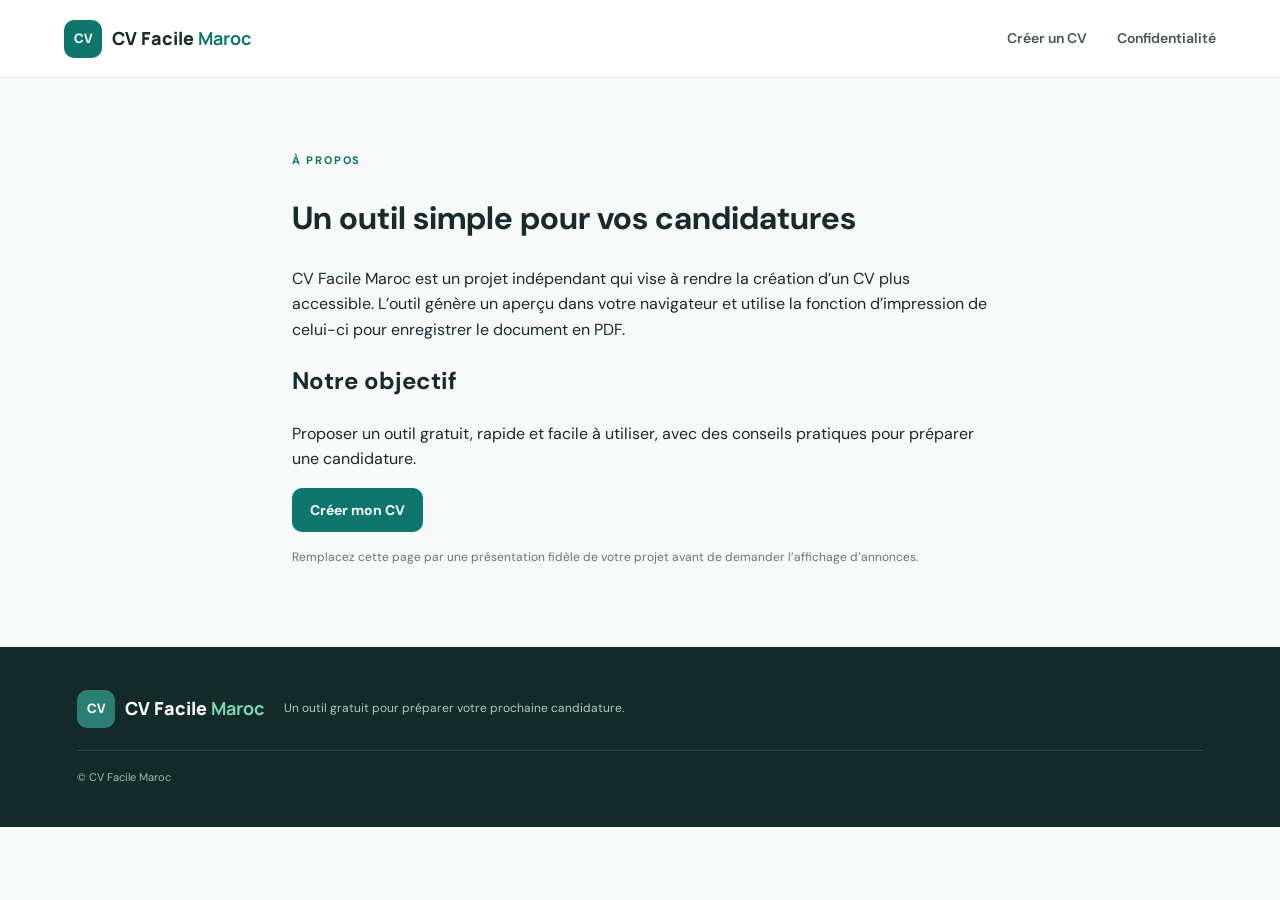
==== about.html @ 74975ae7 "Add files via upload" ====
<!doctype html><html lang="fr"><head><meta charset="utf-8"><meta name="viewport" content="width=device-width,initial-scale=1"><title>À propos — CV Facile Maroc</title><link rel="stylesheet" href="styles.css"></head><body><header class="site-header"><a class="brand" href="index.html"><span class="brand-mark">CV</span><span>CV Facile <b>Maroc</b></span></a><nav><a href="index.html#outil">Créer un CV</a><a href="privacy.html">Confidentialité</a></nav><button class="menu-btn" aria-label="Ouvrir le menu">☰</button></header><main class="section" style="max-width:850px;margin:auto"><span class="eyebrow">À PROPOS</span><h1>Un outil simple pour vos candidatures</h1><p>CV Facile Maroc est un projet indépendant qui vise à rendre la création d’un CV plus accessible. L’outil génère un aperçu dans votre navigateur et utilise la fonction d’impression de celui-ci pour enregistrer le document en PDF.</p><h2>Notre objectif</h2><p>Proposer un outil gratuit, rapide et facile à utiliser, avec des conseils pratiques pour préparer une candidature.</p><p><a class="btn primary" href="index.html#outil">Créer mon CV</a></p><p class="hint">Remplacez cette page par une présentation fidèle de votre projet avant de demander l’affichage d’annonces.</p></main><footer><a class="brand" href="index.html"><span class="brand-mark">CV</span><span>CV Facile <b>Maroc</b></span></a><p>Un outil gratuit pour préparer votre prochaine candidature.</p><small>© <span id="year"></span> CV Facile Maroc</small></footer><script src="script.js"></script></body></html>
---- styles.css ----
@import url('https://fonts.googleapis.com/css2?family=DM+Sans:wght@400;500;600;700&family=Manrope:wght@400;500;600;700;800&display=swap');
:root{--ink:#172b2a;--muted:#647572;--green:#0f766e;--green2:#115e59;--mint:#e4f5ef;--paper:#fff;--bg:#f7faf8;--line:#e2eae6;--orange:#f2b66d;--shadow:0 16px 50px #173c2d12}*{box-sizing:border-box}html{scroll-behavior:smooth;scroll-padding-top:90px}body{margin:0;background:var(--bg);color:var(--ink);font-family:'DM Sans',sans-serif;line-height:1.6}a{color:inherit;text-decoration:none}.site-header{height:78px;display:flex;align-items:center;justify-content:space-between;padding:0 max(5vw,22px);background:#ffffffed;border-bottom:1px solid var(--line);position:sticky;top:0;z-index:10;backdrop-filter:blur(14px)}.brand{display:flex;align-items:center;gap:10px;font-family:Manrope,sans-serif;font-weight:800;font-size:18px}.brand b{color:var(--green)}.brand-mark{display:grid;place-items:center;background:var(--green);color:white;border-radius:10px;width:38px;height:38px;font-size:13px}.site-header nav{display:flex;gap:30px;font-size:14px;font-weight:600;color:#425653}.site-header nav a:hover,footer a:hover{color:var(--green)}.menu-btn{display:none;border:0;background:transparent;font-size:24px}.hero{display:grid;grid-template-columns:1fr 1fr;align-items:center;gap:30px;padding:68px max(7vw,24px) 55px;background:radial-gradient(ellipse at 80% 20%,#d7f1e6 0,transparent 48%),linear-gradient(135deg,#f9fcfa,#eff8f3)}.hero-copy{max-width:630px}.eyebrow{font-size:11px;letter-spacing:1.8px;color:var(--green);font-weight:800}.hero h1{font:800 clamp(36px,4.5vw,60px)/1.12 Manrope,sans-serif;letter-spacing:-2px;margin:18px 0}.hero h1 em{color:var(--green);font-style:normal}.hero p{font-size:17px;color:#526662;max-width:540px}.hero-art img{display:block;width:100%;max-height:410px;object-fit:contain}.hero-actions{display:flex;flex-direction:column;align-items:flex-start;gap:13px;margin-top:28px}.btn{display:inline-flex;align-items:center;justify-content:center;gap:12px;border:0;border-radius:10px;padding:13px 18px;font:700 14px 'DM Sans',sans-serif;cursor:pointer;transition:transform .2s,background .2s}.btn:hover{transform:translateY(-2px)}.primary{background:var(--green);color:white}.primary:hover{background:var(--green2)}.secondary{background:#edf3ef;color:var(--ink)}.download{background:var(--mint);color:var(--green);padding:10px 13px}.trust,.hint{font-size:12px;color:var(--muted)}.ad-slot{max-width:1000px;min-height:82px;border:1px dashed #c7d8cf;border-radius:10px;margin:26px auto;padding:14px;display:flex;flex-direction:column;align-items:center;justify-content:center;gap:2px;color:#84968f;background:#fbfdfb}.ad-slot span{font-size:9px;letter-spacing:2px;font-weight:700}.ad-slot small{font-size:11px;text-align:center}.section{padding:68px max(6vw,22px)}.section-heading{text-align:center;max-width:650px;margin:0 auto 34px}.section-heading h2,.tips h2{font:800 clamp(28px,3vw,38px)/1.2 Manrope,sans-serif;letter-spacing:-1px;margin:10px 0}.section-heading p{color:var(--muted);font-size:14px}.builder{max-width:1240px;margin:auto;display:grid;grid-template-columns:minmax(0,1.05fr) minmax(0,.95fr);gap:24px;align-items:start}.form-panel,.preview-panel{background:white;border:1px solid var(--line);border-radius:16px;box-shadow:var(--shadow);padding:25px;min-width:0}.form-section{padding:0 0 22px;margin-bottom:22px;border-bottom:1px solid var(--line)}.form-section h3{font:800 14px Manrope,sans-serif;margin:0 0 17px}.field-grid{display:grid;grid-template-columns:1fr 1fr;gap:14px}.form-panel label{display:flex;flex-direction:column;gap:7px;font-size:12px;font-weight:700;color:#3c514c;margin-bottom:14px}.field-grid label{margin:0}input,textarea{width:100%;border:1px solid #dbe5df;border-radius:8px;padding:11px 12px;background:#fbfdfb;color:var(--ink);font:400 13px 'DM Sans',sans-serif;outline:none}input:focus,textarea:focus{border-color:var(--green);box-shadow:0 0 0 3px #0f766e18}textarea{resize:vertical}::placeholder{color:#9aa9a3}.form-actions{display:flex;gap:10px;flex-wrap:wrap}.privacy{font-size:11px;color:var(--muted);margin:17px 0 0}.preview-panel{position:sticky;top:96px;background:#f0f5f2}.preview-top{display:flex;align-items:center;justify-content:space-between;gap:10px;margin-bottom:18px}.preview-top h3{margin:2px 0 0;font:800 20px Manrope}.cv-paper{background:white;min-height:720px;padding:38px 34px;box-shadow:0 5px 25px #183b2b0d;border:1px solid #e8eeea;color:#263b37;overflow-wrap:anywhere}.cv-head{border-bottom:2px solid var(--green);padding-bottom:20px;display:flex;align-items:center;gap:18px}.cv-head-text{flex:1;min-width:0}.cv-photo{width:88px;height:105px;object-fit:cover;border-radius:8px;border:1px solid #dce7e0;flex:0 0 auto}.cv-photo[hidden]{display:none!important}.photo-upload small{font-size:11px;color:var(--muted);font-weight:400}.cv-head h1{font:800 27px/1.2 Manrope,sans-serif;margin:0 0 7px;color:#173b35}.cv-head>p{font-size:14px;font-weight:700;color:var(--green);margin:0 0 10px}.cv-contact{font-size:10px;color:#63736e}.cv-block{margin-top:22px}.cv-block h2{font:800 11px Manrope,sans-serif;letter-spacing:1.5px;color:var(--green);padding-bottom:7px;border-bottom:1px solid #e0e9e4;margin:0 0 10px}.cv-block p,.cv-lines{white-space:pre-line;font-size:11px;line-height:1.65;color:#4c5d58;margin:0}.skill-tags{display:flex;flex-wrap:wrap;gap:6px}.skill-tags span{font-size:10px;background:#e9f5ef;color:#23645a;border-radius:4px;padding:4px 7px}.steps{background:#eaf5ef}.step-grid{max-width:1080px;margin:auto;display:grid;grid-template-columns:repeat(3,1fr);gap:18px}.step-grid article{background:#fff;border:1px solid #dcebe3;border-radius:14px;padding:26px}.step-grid article>span{display:grid;place-items:center;background:var(--mint);color:var(--green);font-weight:800;width:42px;height:42px;border-radius:12px}.step-grid h3{font:800 17px Manrope;margin:18px 0 8px}.step-grid p,.tips p{font-size:14px;color:var(--muted);margin:0}.tips{display:grid;grid-template-columns:1fr 1fr;gap:70px;align-items:center}.tip-list{display:grid;gap:14px}.tip-list article{display:flex;gap:15px;align-items:flex-start;padding:15px;background:white;border:1px solid var(--line);border-radius:12px}.tip-list article>b{color:var(--green);font:800 14px Manrope}.tip-list article span{display:flex;flex-direction:column}.tip-list strong{font-size:14px}.tip-list small{color:var(--muted);font-size:12px}.faq{max-width:850px;margin:auto}.faq details{background:white;border:1px solid var(--line);border-radius:10px;padding:16px 18px;margin:10px 0}.faq summary{font-weight:700;font-size:14px;cursor:pointer}.faq details p{font-size:13px;color:var(--muted)}footer{background:#142c29;color:#dbe8e1;padding:40px max(6vw,22px);display:flex;align-items:center;gap:20px;flex-wrap:wrap}footer .brand{color:white}footer .brand b{color:#81d5b5}footer .brand-mark{background:#2a8172}footer p{font-size:12px;color:#b3c8be;margin-right:auto}footer div{display:flex;gap:18px;font-size:12px}footer small{width:100%;border-top:1px solid #ffffff20;padding-top:18px;color:#a5b9b0;font-size:11px}
@media(max-width:900px){.hero{padding-top:45px}.builder{grid-template-columns:1fr}.preview-panel{position:static}.tips{gap:28px}}@media(max-width:650px){.site-header{height:68px}.site-header nav{display:none;position:absolute;top:67px;left:0;right:0;background:white;padding:18px 24px;flex-direction:column;gap:16px;border-bottom:1px solid var(--line)}.site-header nav.open{display:flex}.menu-btn{display:block}.hero{grid-template-columns:1fr;padding:42px 22px 30px}.hero-art{grid-row:1}.hero-art img{max-height:230px}.hero-copy{grid-row:2}.hero h1{letter-spacing:-1.3px}.hero p{font-size:15px}.section{padding:48px 17px}.ad-slot{margin:18px 17px}.form-panel,.preview-panel{padding:17px}.field-grid{grid-template-columns:1fr}.cv-paper{padding:25px 22px;min-height:640px}.preview-top{align-items:flex-start;flex-direction:column}.step-grid,.tips{grid-template-columns:1fr}.step-grid article{padding:20px}footer{align-items:flex-start;flex-direction:column}footer p{margin:0}footer div{flex-wrap:wrap}}
@media print{
  @page{size:A4;margin:12mm}
  body{background:#fff!important;color:#172b2a!important}
  .site-header, .hero, .ad-slot, .section-heading, .form-panel, .preview-top, footer, .hint{display:none!important}
  main{display:block!important;margin:0!important;padding:0!important}
  #outil, .builder{display:block!important;margin:0!important;padding:0!important}
  .preview-panel{display:block!important;position:static!important;width:100%!important;max-width:none!important;margin:0!important;padding:0!important;border:0!important;box-shadow:none!important;background:#fff!important}
  #cvPreview,.cv-paper{display:block!important;visibility:visible!important;border:0!important;box-shadow:none!important;padding:0!important;width:100%!important;max-width:none!important;min-height:0!important;margin:0!important;background:#fff!important}
  .cv-paper *{visibility:visible!important}
  .cv-photo{display:block!important;max-width:88px!important;max-height:105px!important;print-color-adjust:exact;-webkit-print-color-adjust:exact}
  .cv-block{break-inside:avoid}
}
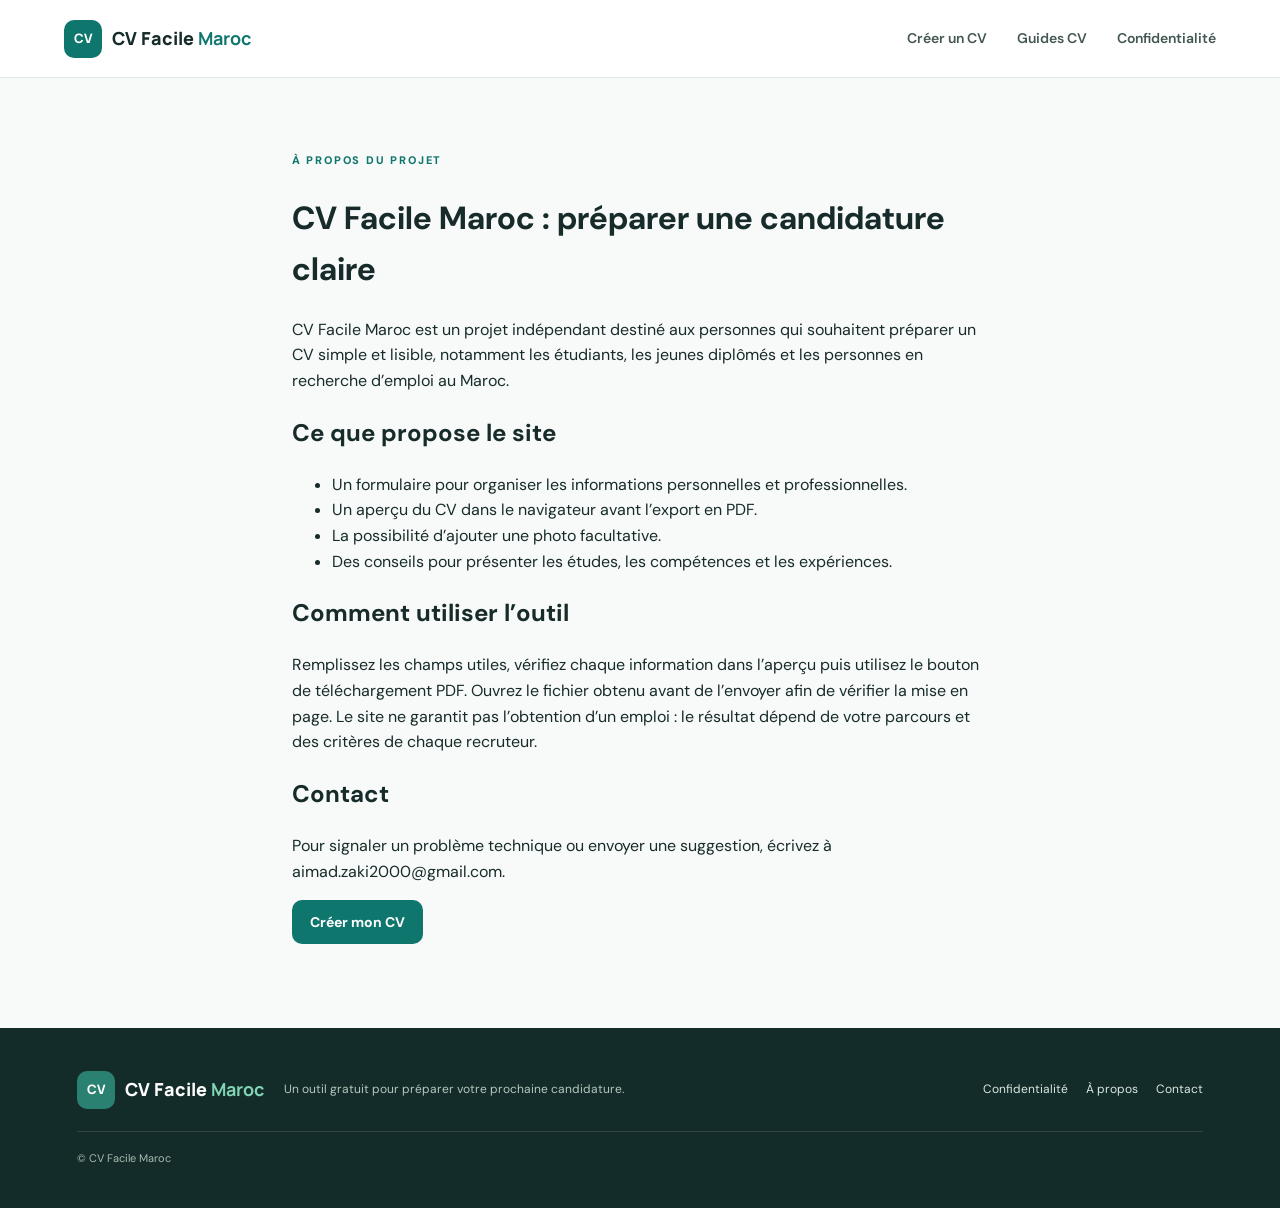
==== commit c435eb6f: "Add files via upload" ====
--- a/about.html
+++ b/about.html
@@ -1 +1 @@
-<!doctype html><html lang="fr"><head><meta charset="utf-8"><meta name="viewport" content="width=device-width,initial-scale=1"><title>À propos — CV Facile Maroc</title><link rel="stylesheet" href="styles.css"></head><body><header class="site-header"><a class="brand" href="index.html"><span class="brand-mark">CV</span><span>CV Facile <b>Maroc</b></span></a><nav><a href="index.html#outil">Créer un CV</a><a href="privacy.html">Confidentialité</a></nav><button class="menu-btn" aria-label="Ouvrir le menu">☰</button></header><main class="section" style="max-width:850px;margin:auto"><span class="eyebrow">À PROPOS</span><h1>Un outil simple pour vos candidatures</h1><p>CV Facile Maroc est un projet indépendant qui vise à rendre la création d’un CV plus accessible. L’outil génère un aperçu dans votre navigateur et utilise la fonction d’impression de celui-ci pour enregistrer le document en PDF.</p><h2>Notre objectif</h2><p>Proposer un outil gratuit, rapide et facile à utiliser, avec des conseils pratiques pour préparer une candidature.</p><p><a class="btn primary" href="index.html#outil">Créer mon CV</a></p><p class="hint">Remplacez cette page par une présentation fidèle de votre projet avant de demander l’affichage d’annonces.</p></main><footer><a class="brand" href="index.html"><span class="brand-mark">CV</span><span>CV Facile <b>Maroc</b></span></a><p>Un outil gratuit pour préparer votre prochaine candidature.</p><small>© <span id="year"></span> CV Facile Maroc</small></footer><script src="script.js"></script></body></html>+<!doctype html><html lang="fr"><head><meta charset="utf-8"><meta name="viewport" content="width=device-width,initial-scale=1"><meta name="description" content="Découvrez CV Facile Maroc, un outil gratuit pour préparer un CV et des conseils pratiques pour vos candidatures."><title>À propos — CV Facile Maroc</title><link rel="stylesheet" href="styles.css"></head><body><header class="site-header"><a class="brand" href="index.html"><span class="brand-mark">CV</span><span>CV Facile <b>Maroc</b></span></a><nav><a href="index.html#outil">Créer un CV</a><a href="guides.html">Guides CV</a><a href="privacy.html">Confidentialité</a></nav><button class="menu-btn" aria-label="Ouvrir le menu">☰</button></header><main class="section" style="max-width:850px;margin:auto"><span class="eyebrow">À PROPOS DU PROJET</span><h1>CV Facile Maroc : préparer une candidature claire</h1><p>CV Facile Maroc est un projet indépendant destiné aux personnes qui souhaitent préparer un CV simple et lisible, notamment les étudiants, les jeunes diplômés et les personnes en recherche d’emploi au Maroc.</p><h2>Ce que propose le site</h2><ul><li>Un formulaire pour organiser les informations personnelles et professionnelles.</li><li>Un aperçu du CV dans le navigateur avant l’export en PDF.</li><li>La possibilité d’ajouter une photo facultative.</li><li>Des conseils pour présenter les études, les compétences et les expériences.</li></ul><h2>Comment utiliser l’outil</h2><p>Remplissez les champs utiles, vérifiez chaque information dans l’aperçu puis utilisez le bouton de téléchargement PDF. Ouvrez le fichier obtenu avant de l’envoyer afin de vérifier la mise en page. Le site ne garantit pas l’obtention d’un emploi : le résultat dépend de votre parcours et des critères de chaque recruteur.</p><h2>Contact</h2><p>Pour signaler un problème technique ou envoyer une suggestion, écrivez à <a href="mailto:aimad.zaki2000@gmail.com">aimad.zaki2000@gmail.com</a>.</p><p><a class="btn primary" href="index.html#outil">Créer mon CV</a></p></main><footer><a class="brand" href="index.html"><span class="brand-mark">CV</span><span>CV Facile <b>Maroc</b></span></a><p>Un outil gratuit pour préparer votre prochaine candidature.</p><div><a href="privacy.html">Confidentialité</a><a href="about.html">À propos</a><a href="mailto:aimad.zaki2000@gmail.com">Contact</a></div><small>© <span id="year"></span> CV Facile Maroc</small></footer><script src="script.js"></script></body></html>
